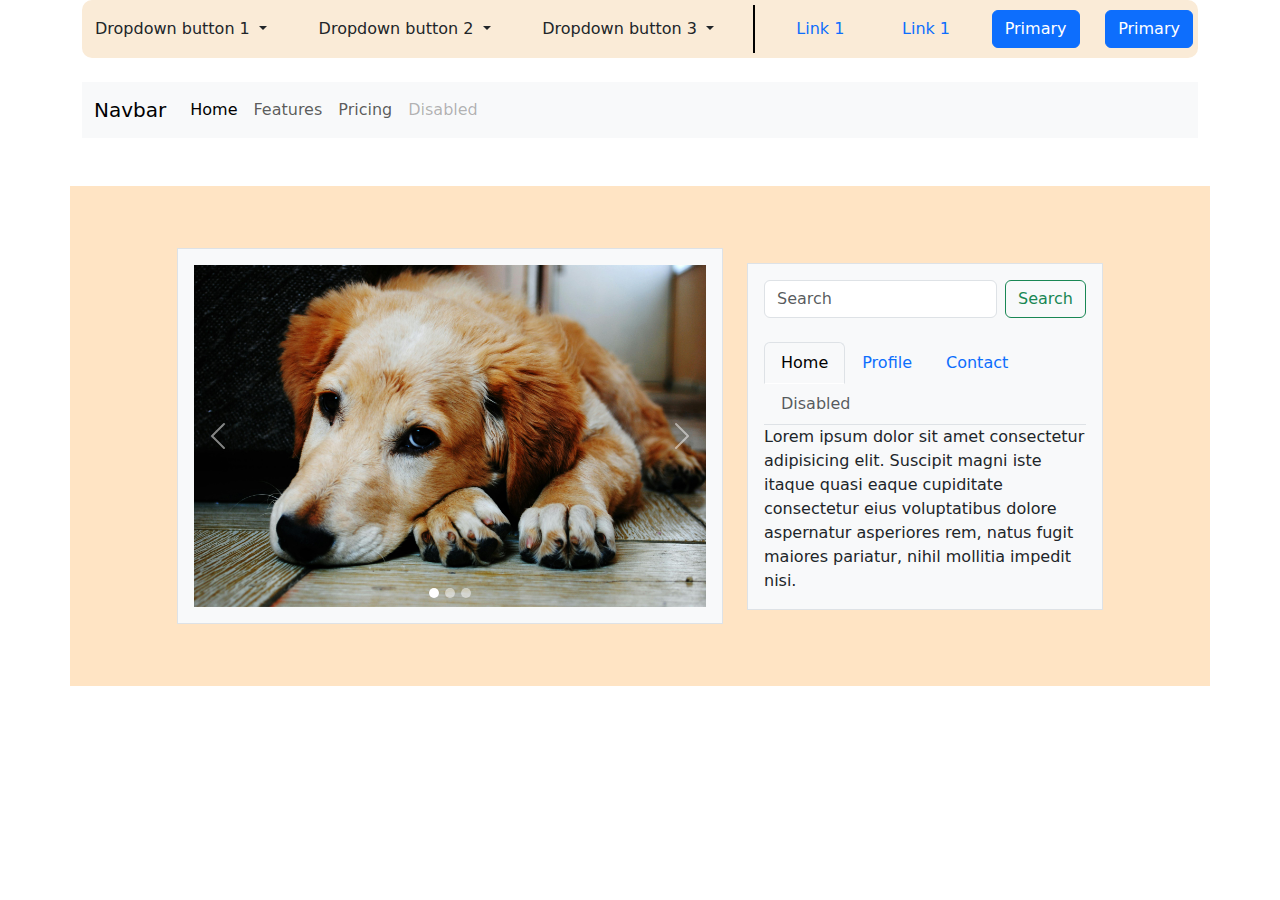
==== index.html @ 0897e42e "Primeiro Commit" ====
<!DOCTYPE html>
<html lang="en">
    <head>
        <meta charset="UTF-8">
        <meta name="viewport" content="width=device-width, initial-scale=1.0">
        <link rel="stylesheet" href="assets/css/bootstrap.css">
        <link rel="stylesheet" href="assets/css/style.css">
        <title>P1</title>
    </head>
    <body class="container">
        <!-- Nav Bar -->

        <nav class="nav nav-pills flex-column flex-sm-row ">
            <div class="dropdown">
                <button class="btn  dropdown-toggle" type="button" data-bs-toggle="dropdown" aria-expanded="false">
                  Dropdown button 1
                </button>
                <ul class="dropdown-menu">
                  <li><a class="dropdown-item" href="#">Action</a></li>
                  <li><a class="dropdown-item" href="#">Another action</a></li>
                  <li><a class="dropdown-item" href="#">Something else here</a></li>
                </ul>
            </div>
            <div class="dropdown">
                <button class="btn  dropdown-toggle" type="button" data-bs-toggle="dropdown" aria-expanded="false">
                  Dropdown button 2
                </button>
                <ul class="dropdown-menu">
                  <li><a class="dropdown-item" href="#">Action</a></li>
                  <li><a class="dropdown-item" href="#">Another action</a></li>
                  <li><a class="dropdown-item" href="#">Something else here</a></li>
                </ul>
            </div>
            <div class="dropdown">
                <button class="btn  dropdown-toggle" type="button" data-bs-toggle="dropdown" aria-expanded="false">
                  Dropdown button 3                </button>
                <ul class="dropdown-menu">
                  <li><a class="dropdown-item" href="#">Action</a></li>
                  <li><a class="dropdown-item" href="#">Another action</a></li>
                  <li><a class="dropdown-item" href="#">Something else here</a></li>
                </ul>
            </div>
            <div class="vl"></div>
            <a class="flex-xs-fill text-sm-center nav-link" href="http://">Link 1</a>
            <a class="flex-xs-fill text-sm-center nav-link" href="http://">Link 1</a>
            <button type="button" class="btn btn-primary">Primary</button>
            <button type="button" class="btn btn-primary">Primary</button>
        </nav>
        <br>
        
        <!-- Hearder -->

        <header class="navbar navbar-expand-lg bg-body-tertiary">
            <div class="container-fluid">
            <a class="navbar-brand" href="#">Navbar</a>
            <button class="navbar-toggler" type="button" data-bs-toggle="collapse" data-bs-target="#navbarNav" aria-controls="navbarNav" aria-expanded="false" aria-label="Toggle navigation">
                <span class="navbar-toggler-icon"></span>
            </button>
                <div class="collapse navbar-collapse" id="navbarNav">
                    <ul class="navbar-nav">
                        <li class="nav-item">
                            <a class="nav-link active" aria-current="page" href="#">Home</a>
                        </li>
                        <li class="nav-item">
                            <a class="nav-link" href="#">Features</a>
                        </li>
                        <li class="nav-item">
                            <a class="nav-link" href="#">Pricing</a>
                        </li>
                        <li class="nav-item">
                            <a class="nav-link disabled" aria-disabled="true">Disabled</a>
                        </li>
                    </ul>
                </div>
            </div>
        </header>
        <br>

        <!-- <main>
            <section id="carro">
                <div id="carouselExampleIndicators" class="carousel slide" >
                    <div class="carousel-indicators">
                      <button type="button" data-bs-target="#carouselExampleIndicators" data-bs-slide-to="0" class="active" aria-current="true" aria-label="Slide 1"></button>
                      <button type="button" data-bs-target="#carouselExampleIndicators" data-bs-slide-to="1" aria-label="Slide 2"></button>
                      <button type="button" data-bs-target="#carouselExampleIndicators" data-bs-slide-to="2" aria-label="Slide 3"></button>
                    </div>
                    <div class="carousel-inner">
                      <div class="carousel-item active">
                        <img src="assets/images/pexels-brunocervera-128817.jpg" class="d-block w-100" alt="...">
                      </div>
                      <div class="carousel-item">
                        <img src="assets/images/pexels-helenalopes-2253275.jpg" class="d-block w-100" alt="...">
                      </div>
                      <div class="carousel-item">
                        <img src="assets/images/pexels-katlovessteve-551628.jpg" class="d-block w-100" alt="...">
                      </div>
                    </div>
                    <button class="carousel-control-prev" type="button" data-bs-target="#carouselExampleIndicators" data-bs-slide="prev">
                      <span class="carousel-control-prev-icon" aria-hidden="true"></span>
                      <span class="visually-hidden">Previous</span>
                    </button>
                    <button class="carousel-control-next" type="button" data-bs-target="#carouselExampleIndicators" data-bs-slide="next">
                      <span class="carousel-control-next-icon" aria-hidden="true"></span>
                      <span class="visually-hidden">Next</span>
                    </button>
                  </div>
            </section>
            <section class="caixa">
                <form class="d-flex" role="search" >
                    <input class="form-control me-2" type="search" placeholder="Search" aria-label="Search">
                    <button class="btn btn-outline-success" type="submit">Search</button>
                </form>
                <br>
                <ul class="nav nav-tabs " id="myTab" role="tablist" >
                    <li class="nav-item" role="presentation">
                      <button class="nav-link active bg-body-tertiary" id="home-tab" data-bs-toggle="tab" data-bs-target="#home-tab-pane" type="button" role="tab" aria-controls="home-tab-pane" aria-selected="true">Home</button>
                    </li>
                    <li class="nav-item" role="presentation">
                      <button class="nav-link" id="profile-tab" data-bs-toggle="tab" data-bs-target="#profile-tab-pane" type="button" role="tab" aria-controls="profile-tab-pane" aria-selected="false">Profile</button>
                    </li>
                    <li class="nav-item" role="presentation">
                      <button class="nav-link" id="contact-tab" data-bs-toggle="tab" data-bs-target="#contact-tab-pane" type="button" role="tab" aria-controls="contact-tab-pane" aria-selected="false">Contact</button>
                    </li>
                    <li class="nav-item" role="presentation">
                      <button class="nav-link" id="disabled-tab" data-bs-toggle="tab" data-bs-target="#disabled-tab-pane" type="button" role="tab" aria-controls="disabled-tab-pane" aria-selected="false" disabled>Disabled</button>
                    </li>
                  </ul>
                  <div class="tab-content bg-body-tertiary " id="myTabContent">
                    <div class="tab-pane fade show active" id="home-tab-pane" role="tabpanel" aria-labelledby="home-tab" tabindex="0">Lorem ipsum dolor sit amet consectetur adipisicing elit. Suscipit magni iste itaque quasi eaque cupiditate consectetur eius voluptatibus dolore aspernatur asperiores rem, natus fugit maiores pariatur, nihil mollitia impedit nisi.</div>
                    <div class="tab-pane fade" id="profile-tab-pane" role="tabpanel" aria-labelledby="profile-tab" tabindex="0">Lorem ipsum dolor sit amet consectetur, adipisicing elit.</div>
                    <div class="tab-pane fade" id="contact-tab-pane" role="tabpanel" aria-labelledby="contact-tab" tabindex="0">Lorem ipsum dolor sit amet consectetur, adipisicing elit.</div>
                    <div class="tab-pane fade" id="disabled-tab-pane" role="tabpanel" aria-labelledby="disabled-tab" tabindex="0">Lorem ipsum dolor sit amet consectetur, adipisicing elit.</div>
                  </div>
                  
            </section>
        </main> -->
        <br>

        <!-- Main Test -->
        <main>
            <section class="row secao justify-content-center aling-items-center">
                <!-- Carrossel -->
                <div class="col-sm-12 col-md-6">
                    <div id="carouselExampleIndicators" class="carousel slide" >
                        <div class="p-3 border bg-light">
                            <div class="carousel-indicators">
                            <button type="button" data-bs-target="#carouselExampleIndicators" data-bs-slide-to="0" class="active" aria-current="true" aria-label="Slide 1"></button>
                            <button type="button" data-bs-target="#carouselExampleIndicators" data-bs-slide-to="1" aria-label="Slide 2"></button>
                            <button type="button" data-bs-target="#carouselExampleIndicators" data-bs-slide-to="2" aria-label="Slide 3"></button>
                            </div>
                            <div class="carousel-inner">
                            <div class="carousel-item active">
                                <img src="assets/images/pexels-brunocervera-128817.jpg" class="d-block w-100" alt="...">
                            </div>
                            <div class="carousel-item">
                                <img src="assets/images/pexels-helenalopes-2253275.jpg" class="d-block w-100" alt="...">
                            </div>
                            <div class="carousel-item">
                                <img src="assets/images/pexels-katlovessteve-551628.jpg" class="d-block w-100" alt="...">
                            </div>
                            </div>
                            <button class="carousel-control-prev" type="button" data-bs-target="#carouselExampleIndicators" data-bs-slide="prev">
                            <span class="carousel-control-prev-icon" aria-hidden="true"></span>
                            <span class="visually-hidden">Previous</span>
                            </button>
                            <button class="carousel-control-next" type="button" data-bs-target="#carouselExampleIndicators" data-bs-slide="next">
                            <span class="carousel-control-next-icon" aria-hidden="true"></span>
                            <span class="visually-hidden">Next</span>
                            </button>
                        </div>

                    </div>
                </div>
                <!-- Pesquisa + Tabela -->
                <div class="col-sm-12 col-md-4">
                    <div class="p-3 border bg-light">
                        <form class="d-flex" role="search" >
                            <input class="form-control me-2" type="search" placeholder="Search" aria-label="Search">
                            <button class="btn btn-outline-success" type="submit">Search</button>
                        </form>
                        <br>
                        <ul class="nav nav-tabs " id="myTab" role="tablist" >
                            <li class="nav-item" role="presentation">
                            <button class="nav-link active bg-body-tertiary" id="home-tab" data-bs-toggle="tab" data-bs-target="#home-tab-pane" type="button" role="tab" aria-controls="home-tab-pane" aria-selected="true">Home</button>
                            </li>
                            <li class="nav-item" role="presentation">
                            <button class="nav-link" id="profile-tab" data-bs-toggle="tab" data-bs-target="#profile-tab-pane" type="button" role="tab" aria-controls="profile-tab-pane" aria-selected="false">Profile</button>
                            </li>
                            <li class="nav-item" role="presentation">
                            <button class="nav-link" id="contact-tab" data-bs-toggle="tab" data-bs-target="#contact-tab-pane" type="button" role="tab" aria-controls="contact-tab-pane" aria-selected="false">Contact</button>
                            </li>
                            <li class="nav-item" role="presentation">
                            <button class="nav-link" id="disabled-tab" data-bs-toggle="tab" data-bs-target="#disabled-tab-pane" type="button" role="tab" aria-controls="disabled-tab-pane" aria-selected="false" disabled>Disabled</button>
                            </li>
                        </ul>
                        <div class="tab-content" id="myTabContent">
                            <div class="tab-pane fade show active" id="home-tab-pane" role="tabpanel" aria-labelledby="home-tab" tabindex="0">Lorem ipsum dolor sit amet consectetur adipisicing elit. Suscipit magni iste itaque quasi eaque cupiditate consectetur eius voluptatibus dolore aspernatur asperiores rem, natus fugit maiores pariatur, nihil mollitia impedit nisi.</div>
                            <div class="tab-pane fade" id="profile-tab-pane" role="tabpanel" aria-labelledby="profile-tab" tabindex="0">Lorem ipsum dolor sit amet consectetur, adipisicing elit.</div>
                            <div class="tab-pane fade" id="contact-tab-pane" role="tabpanel" aria-labelledby="contact-tab" tabindex="0">Lorem ipsum dolor sit amet consectetur, adipisicing elit.</div>
                            <div class="tab-pane fade" id="disabled-tab-pane" role="tabpanel" aria-labelledby="disabled-tab" tabindex="0">Lorem ipsum dolor sit amet consectetur, adipisicing elit.</div>
                        </div>
                    </div>

                </div>
                
            </section>
            <!-- <section class="caixa">

                  
            </section>
        </main>
        <article class="row">
            <div class="col-sm-12 col-md-6">Coluna um</div>
            <div class="col-sm-12 col-md-6">Coluna dois</div>

        </article> -->


        <script src="https://cdn.jsdelivr.net/npm/bootstrap@5.3.3/dist/js/bootstrap.bundle.min.js" integrity="sha384-YvpcrYf0tY3lHB60NNkmXc5s9fDVZLESaAA55NDzOxhy9GkcIdslK1eN7N6jIeHz" crossorigin="anonymous"></script>
    </body>
</html>
---- assets/css/style.css ----
.vl {
    border-left: 0.18rem solid black;
    height: 3rem;
}

body {
    /* margin: 10px 50px 0px 50px ; */
}

nav {
    padding: 5px;
    background-color: antiquewhite;
    border-radius: 10px;
    align-items:center;
    justify-content: space-between;
}

header {
    /* justify-content: space-around; */
    padding: 2px;
    /* background-color: azure; */
    align-items: center;
    justify-content: space-between;
}

main {
    display: flex;
    justify-content: space-evenly;
}

.caixa {
    height: 28em;
    width: 30%;
}



.secao {
    background-color: bisque;
    height: 500px;
    align-items: center;
}
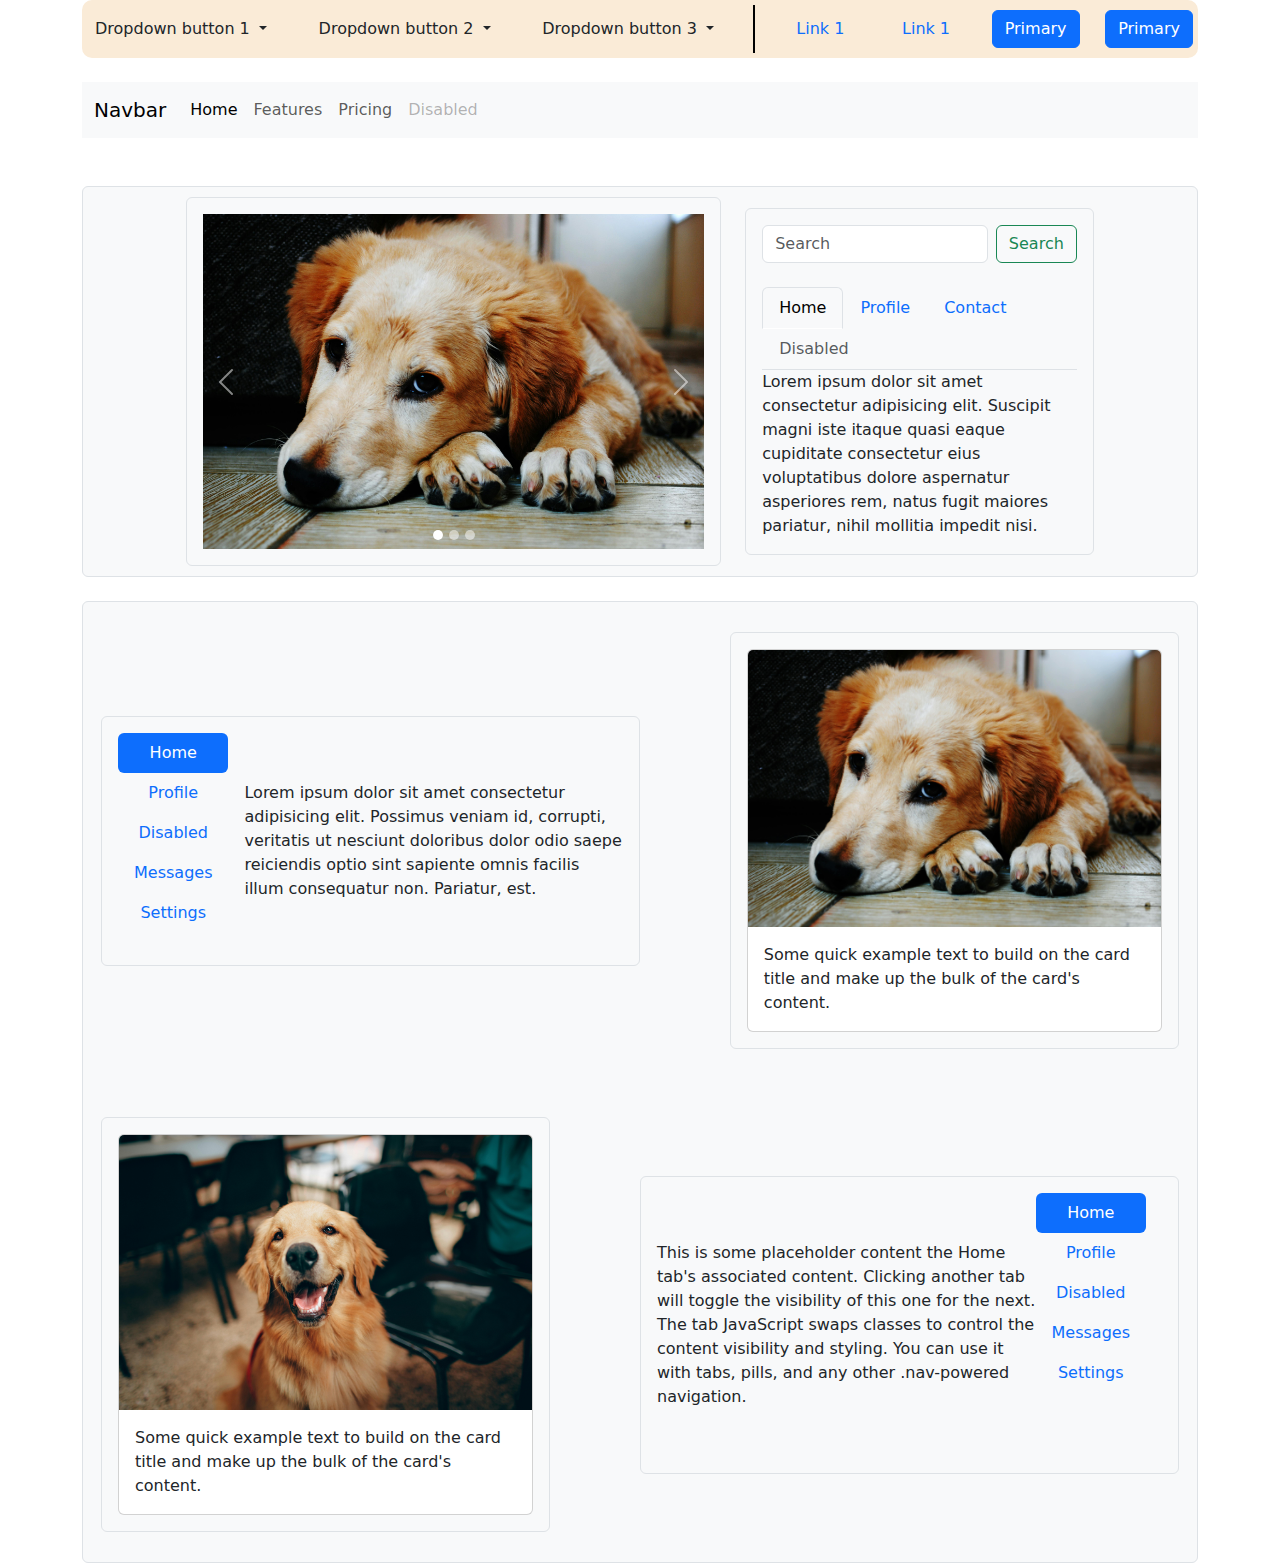
==== commit 4be4dcde: "article adicionado" ====
--- a/index.html
+++ b/index.html
@@ -1,82 +1,85 @@
 <!DOCTYPE html>
 <html lang="en">
-    <head>
-        <meta charset="UTF-8">
-        <meta name="viewport" content="width=device-width, initial-scale=1.0">
-        <link rel="stylesheet" href="assets/css/bootstrap.css">
-        <link rel="stylesheet" href="assets/css/style.css">
-        <title>P1</title>
-    </head>
-    <body class="container">
-        <!-- Nav Bar -->
-
-        <nav class="nav nav-pills flex-column flex-sm-row ">
-            <div class="dropdown">
-                <button class="btn  dropdown-toggle" type="button" data-bs-toggle="dropdown" aria-expanded="false">
-                  Dropdown button 1
-                </button>
-                <ul class="dropdown-menu">
-                  <li><a class="dropdown-item" href="#">Action</a></li>
-                  <li><a class="dropdown-item" href="#">Another action</a></li>
-                  <li><a class="dropdown-item" href="#">Something else here</a></li>
-                </ul>
-            </div>
-            <div class="dropdown">
-                <button class="btn  dropdown-toggle" type="button" data-bs-toggle="dropdown" aria-expanded="false">
-                  Dropdown button 2
-                </button>
-                <ul class="dropdown-menu">
-                  <li><a class="dropdown-item" href="#">Action</a></li>
-                  <li><a class="dropdown-item" href="#">Another action</a></li>
-                  <li><a class="dropdown-item" href="#">Something else here</a></li>
-                </ul>
-            </div>
-            <div class="dropdown">
-                <button class="btn  dropdown-toggle" type="button" data-bs-toggle="dropdown" aria-expanded="false">
-                  Dropdown button 3                </button>
-                <ul class="dropdown-menu">
-                  <li><a class="dropdown-item" href="#">Action</a></li>
-                  <li><a class="dropdown-item" href="#">Another action</a></li>
-                  <li><a class="dropdown-item" href="#">Something else here</a></li>
-                </ul>
-            </div>
-            <div class="vl"></div>
-            <a class="flex-xs-fill text-sm-center nav-link" href="http://">Link 1</a>
-            <a class="flex-xs-fill text-sm-center nav-link" href="http://">Link 1</a>
-            <button type="button" class="btn btn-primary">Primary</button>
-            <button type="button" class="btn btn-primary">Primary</button>
-        </nav>
-        <br>
-        
-        <!-- Hearder -->
-
-        <header class="navbar navbar-expand-lg bg-body-tertiary">
-            <div class="container-fluid">
-            <a class="navbar-brand" href="#">Navbar</a>
-            <button class="navbar-toggler" type="button" data-bs-toggle="collapse" data-bs-target="#navbarNav" aria-controls="navbarNav" aria-expanded="false" aria-label="Toggle navigation">
-                <span class="navbar-toggler-icon"></span>
-            </button>
-                <div class="collapse navbar-collapse" id="navbarNav">
-                    <ul class="navbar-nav">
-                        <li class="nav-item">
-                            <a class="nav-link active" aria-current="page" href="#">Home</a>
-                        </li>
-                        <li class="nav-item">
-                            <a class="nav-link" href="#">Features</a>
-                        </li>
-                        <li class="nav-item">
-                            <a class="nav-link" href="#">Pricing</a>
-                        </li>
-                        <li class="nav-item">
-                            <a class="nav-link disabled" aria-disabled="true">Disabled</a>
-                        </li>
-                    </ul>
-                </div>
-            </div>
-        </header>
-        <br>
-
-        <!-- <main>
+
+<head>
+  <meta charset="UTF-8">
+  <meta name="viewport" content="width=device-width, initial-scale=1.0">
+  <link rel="stylesheet" href="assets/css/bootstrap.css">
+  <link rel="stylesheet" href="assets/css/style.css">
+  <title>P1</title>
+</head>
+
+<body class="container-lg">
+  <!-- Nav Bar -->
+
+  <nav class="nav nav-pills flex-column flex-sm-row ">
+    <div class="dropdown">
+      <button class="btn  dropdown-toggle" type="button" data-bs-toggle="dropdown" aria-expanded="false">
+        Dropdown button 1
+      </button>
+      <ul class="dropdown-menu">
+        <li><a class="dropdown-item" href="#">Action</a></li>
+        <li><a class="dropdown-item" href="#">Another action</a></li>
+        <li><a class="dropdown-item" href="#">Something else here</a></li>
+      </ul>
+    </div>
+    <div class="dropdown">
+      <button class="btn  dropdown-toggle" type="button" data-bs-toggle="dropdown" aria-expanded="false">
+        Dropdown button 2
+      </button>
+      <ul class="dropdown-menu">
+        <li><a class="dropdown-item" href="#">Action</a></li>
+        <li><a class="dropdown-item" href="#">Another action</a></li>
+        <li><a class="dropdown-item" href="#">Something else here</a></li>
+      </ul>
+    </div>
+    <div class="dropdown">
+      <button class="btn  dropdown-toggle" type="button" data-bs-toggle="dropdown" aria-expanded="false">
+        Dropdown button 3 </button>
+      <ul class="dropdown-menu">
+        <li><a class="dropdown-item" href="#">Action</a></li>
+        <li><a class="dropdown-item" href="#">Another action</a></li>
+        <li><a class="dropdown-item" href="#">Something else here</a></li>
+      </ul>
+    </div>
+    <div class="vl"></div>
+    <a class="flex-xs-fill text-sm-center nav-link" href="http://">Link 1</a>
+    <a class="flex-xs-fill text-sm-center nav-link" href="http://">Link 1</a>
+    <button type="button" class="btn btn-primary">Primary</button>
+    <button type="button" class="btn btn-primary">Primary</button>
+  </nav>
+  <br>
+
+  <!-- Hearder -->
+
+  <header class="navbar navbar-expand-lg bg-body-tertiary">
+    <div class="container-fluid">
+      <a class="navbar-brand" href="#">Navbar</a>
+      <button class="navbar-toggler" type="button" data-bs-toggle="collapse" data-bs-target="#navbarNav"
+        aria-controls="navbarNav" aria-expanded="false" aria-label="Toggle navigation">
+        <span class="navbar-toggler-icon"></span>
+      </button>
+      <div class="collapse navbar-collapse" id="navbarNav">
+        <ul class="navbar-nav">
+          <li class="nav-item">
+            <a class="nav-link active" aria-current="page" href="#">Home</a>
+          </li>
+          <li class="nav-item">
+            <a class="nav-link" href="#">Features</a>
+          </li>
+          <li class="nav-item">
+            <a class="nav-link" href="#">Pricing</a>
+          </li>
+          <li class="nav-item">
+            <a class="nav-link disabled" aria-disabled="true">Disabled</a>
+          </li>
+        </ul>
+      </div>
+    </div>
+  </header>
+  <br>
+
+  <!-- <main>
             <section id="carro">
                 <div id="carouselExampleIndicators" class="carousel slide" >
                     <div class="carousel-indicators">
@@ -134,78 +137,169 @@
                   
             </section>
         </main> -->
-        <br>
-
-        <!-- Main Test -->
-        <main>
-            <section class="row secao justify-content-center aling-items-center">
-                <!-- Carrossel -->
-                <div class="col-sm-12 col-md-6">
-                    <div id="carouselExampleIndicators" class="carousel slide" >
-                        <div class="p-3 border bg-light">
-                            <div class="carousel-indicators">
-                            <button type="button" data-bs-target="#carouselExampleIndicators" data-bs-slide-to="0" class="active" aria-current="true" aria-label="Slide 1"></button>
-                            <button type="button" data-bs-target="#carouselExampleIndicators" data-bs-slide-to="1" aria-label="Slide 2"></button>
-                            <button type="button" data-bs-target="#carouselExampleIndicators" data-bs-slide-to="2" aria-label="Slide 3"></button>
-                            </div>
-                            <div class="carousel-inner">
-                            <div class="carousel-item active">
-                                <img src="assets/images/pexels-brunocervera-128817.jpg" class="d-block w-100" alt="...">
-                            </div>
-                            <div class="carousel-item">
-                                <img src="assets/images/pexels-helenalopes-2253275.jpg" class="d-block w-100" alt="...">
-                            </div>
-                            <div class="carousel-item">
-                                <img src="assets/images/pexels-katlovessteve-551628.jpg" class="d-block w-100" alt="...">
-                            </div>
-                            </div>
-                            <button class="carousel-control-prev" type="button" data-bs-target="#carouselExampleIndicators" data-bs-slide="prev">
-                            <span class="carousel-control-prev-icon" aria-hidden="true"></span>
-                            <span class="visually-hidden">Previous</span>
-                            </button>
-                            <button class="carousel-control-next" type="button" data-bs-target="#carouselExampleIndicators" data-bs-slide="next">
-                            <span class="carousel-control-next-icon" aria-hidden="true"></span>
-                            <span class="visually-hidden">Next</span>
-                            </button>
-                        </div>
-
-                    </div>
+  <br>
+
+  <!-- Main Test -->
+  <main class="bg-body-tertiary border rounded">
+    <section class="row secao justify-content-center aling-items-center">
+      <!-- Carrossel -->
+      <div class="col-sm-12 col-md-6">
+        <div id="carouselExampleAutoplaying" class="carousel slide" data-bs-ride="carousel">
+          <div id="carouselExampleIndicators" class="carousel slide">
+            <div class="p-3 border bg-light rounded">
+              <div class="carousel-indicators">
+                <button type="button" data-bs-target="#carouselExampleIndicators" data-bs-slide-to="0" class="active"
+                  aria-current="true" aria-label="Slide 1"></button>
+                <button type="button" data-bs-target="#carouselExampleIndicators" data-bs-slide-to="1"
+                  aria-label="Slide 2"></button>
+                <button type="button" data-bs-target="#carouselExampleIndicators" data-bs-slide-to="2"
+                  aria-label="Slide 3"></button>
+              </div>
+              <div class="carousel-inner">
+                <div class="carousel-item active">
+                  <img src="assets/images/pexels-brunocervera-128817.jpg" class="d-block w-100" alt="...">
                 </div>
-                <!-- Pesquisa + Tabela -->
-                <div class="col-sm-12 col-md-4">
-                    <div class="p-3 border bg-light">
-                        <form class="d-flex" role="search" >
-                            <input class="form-control me-2" type="search" placeholder="Search" aria-label="Search">
-                            <button class="btn btn-outline-success" type="submit">Search</button>
-                        </form>
-                        <br>
-                        <ul class="nav nav-tabs " id="myTab" role="tablist" >
-                            <li class="nav-item" role="presentation">
-                            <button class="nav-link active bg-body-tertiary" id="home-tab" data-bs-toggle="tab" data-bs-target="#home-tab-pane" type="button" role="tab" aria-controls="home-tab-pane" aria-selected="true">Home</button>
-                            </li>
-                            <li class="nav-item" role="presentation">
-                            <button class="nav-link" id="profile-tab" data-bs-toggle="tab" data-bs-target="#profile-tab-pane" type="button" role="tab" aria-controls="profile-tab-pane" aria-selected="false">Profile</button>
-                            </li>
-                            <li class="nav-item" role="presentation">
-                            <button class="nav-link" id="contact-tab" data-bs-toggle="tab" data-bs-target="#contact-tab-pane" type="button" role="tab" aria-controls="contact-tab-pane" aria-selected="false">Contact</button>
-                            </li>
-                            <li class="nav-item" role="presentation">
-                            <button class="nav-link" id="disabled-tab" data-bs-toggle="tab" data-bs-target="#disabled-tab-pane" type="button" role="tab" aria-controls="disabled-tab-pane" aria-selected="false" disabled>Disabled</button>
-                            </li>
-                        </ul>
-                        <div class="tab-content" id="myTabContent">
-                            <div class="tab-pane fade show active" id="home-tab-pane" role="tabpanel" aria-labelledby="home-tab" tabindex="0">Lorem ipsum dolor sit amet consectetur adipisicing elit. Suscipit magni iste itaque quasi eaque cupiditate consectetur eius voluptatibus dolore aspernatur asperiores rem, natus fugit maiores pariatur, nihil mollitia impedit nisi.</div>
-                            <div class="tab-pane fade" id="profile-tab-pane" role="tabpanel" aria-labelledby="profile-tab" tabindex="0">Lorem ipsum dolor sit amet consectetur, adipisicing elit.</div>
-                            <div class="tab-pane fade" id="contact-tab-pane" role="tabpanel" aria-labelledby="contact-tab" tabindex="0">Lorem ipsum dolor sit amet consectetur, adipisicing elit.</div>
-                            <div class="tab-pane fade" id="disabled-tab-pane" role="tabpanel" aria-labelledby="disabled-tab" tabindex="0">Lorem ipsum dolor sit amet consectetur, adipisicing elit.</div>
-                        </div>
-                    </div>
-
+                <div class="carousel-item">
+                  <img src="assets/images/pexels-helenalopes-2253275.jpg" class="d-block w-100" alt="...">
                 </div>
-                
-            </section>
-            <!-- <section class="caixa">
-
+                <div class="carousel-item">
+                  <img src="assets/images/pexels-katlovessteve-551628.jpg" class="d-block w-100" alt="...">
+                </div>
+              </div>
+              <button class="carousel-control-prev" type="button" data-bs-target="#carouselExampleIndicators"
+                data-bs-slide="prev">
+                <span class="carousel-control-prev-icon" aria-hidden="true"></span>
+                <span class="visually-hidden">Previous</span>
+              </button>
+              <button class="carousel-control-next" type="button" data-bs-target="#carouselExampleIndicators"
+                data-bs-slide="next">
+                <span class="carousel-control-next-icon" aria-hidden="true"></span>
+                <span class="visually-hidden">Next</span>
+              </button>
+            </div>
+          </div>
+        </div>
+      </div>
+      <!-- Pesquisa + Tabela -->
+      <div class="col-sm-12 col-md-4">
+        <div class="p-3 border bg-light rounded">
+          <form class="d-flex" role="search">
+            <input class="form-control me-2" type="search" placeholder="Search" aria-label="Search">
+            <button class="btn btn-outline-success" type="submit">Search</button>
+          </form>
+          <br>
+          <ul class="nav nav-tabs " id="myTab" role="tablist">
+            <li class="nav-item" role="presentation">
+              <button class="nav-link active bg-body-tertiary" id="home-tab" data-bs-toggle="tab"
+                data-bs-target="#home-tab-pane" type="button" role="tab" aria-controls="home-tab-pane"
+                aria-selected="true">Home</button>
+            </li>
+            <li class="nav-item" role="presentation">
+              <button class="nav-link" id="profile-tab" data-bs-toggle="tab" data-bs-target="#profile-tab-pane"
+                type="button" role="tab" aria-controls="profile-tab-pane" aria-selected="false">Profile</button>
+            </li>
+            <li class="nav-item" role="presentation">
+              <button class="nav-link" id="contact-tab" data-bs-toggle="tab" data-bs-target="#contact-tab-pane"
+                type="button" role="tab" aria-controls="contact-tab-pane" aria-selected="false">Contact</button>
+            </li>
+            <li class="nav-item" role="presentation">
+              <button class="nav-link" id="disabled-tab" data-bs-toggle="tab" data-bs-target="#disabled-tab-pane"
+                type="button" role="tab" aria-controls="disabled-tab-pane" aria-selected="false"
+                disabled>Disabled</button>
+            </li>
+          </ul>
+          <div class="tab-content" id="myTabContent">
+            <div class="tab-pane fade show active" id="home-tab-pane" role="tabpanel" aria-labelledby="home-tab"
+              tabindex="0">Lorem ipsum dolor sit amet consectetur adipisicing elit. Suscipit magni iste itaque quasi
+              eaque cupiditate consectetur eius voluptatibus dolore aspernatur asperiores rem, natus fugit maiores
+              pariatur, nihil mollitia impedit nisi.</div>
+            <div class="tab-pane fade" id="profile-tab-pane" role="tabpanel" aria-labelledby="profile-tab" tabindex="0">
+              Lorem ipsum dolor sit amet consectetur, adipisicing elit.</div>
+            <div class="tab-pane fade" id="contact-tab-pane" role="tabpanel" aria-labelledby="contact-tab" tabindex="0">
+              Lorem ipsum dolor sit amet consectetur, adipisicing elit.</div>
+            <div class="tab-pane fade" id="disabled-tab-pane" role="tabpanel" aria-labelledby="disabled-tab"
+              tabindex="0">Lorem ipsum dolor sit amet consectetur, adipisicing elit.</div>
+          </div>
+        </div>
+      </div>
+    </section>
+  </main>
+
+  <br>
+
+  <article class="bg-body-tertiary border rounded">
+
+    <!-- Primeiro Section do Article -->
+
+    <section class="row secao">
+      <div class="col-sm-12 col-md-6 p-3 border bg-light rounded">
+        <div class="d-flex justify-content-center aling-items-center">
+          <div class="nav flex-column nav-pills me-3" id="v-pills-tab" role="tablist" aria-orientation="vertical">
+            <button class="nav-link active" id="v-pills-home-tab" data-bs-toggle="pill" data-bs-target="#v-pills-home" type="button" role="tab" aria-controls="v-pills-home" aria-selected="true">Home</button>
+            <button class="nav-link" id="v-pills-profile-tab" data-bs-toggle="pill" data-bs-target="#v-pills-profile" type="button" role="tab" aria-controls="v-pills-profile" aria-selected="false">Profile</button>
+            <button class="nav-link" id="v-pills-disabled-tab" data-bs-toggle="pill" data-bs-target="#v-pills-disabled" type="button" role="tab" aria-controls="v-pills-disabled" aria-selected="false" >Disabled</button>
+            <button class="nav-link" id="v-pills-messages-tab" data-bs-toggle="pill" data-bs-target="#v-pills-messages" type="button" role="tab" aria-controls="v-pills-messages" aria-selected="false">Messages</button>
+            <button class="nav-link" id="v-pills-settings-tab" data-bs-toggle="pill" data-bs-target="#v-pills-settings" type="button" role="tab" aria-controls="v-pills-settings" aria-selected="false">Settings</button>
+          </div>
+          <div class="tab-content py-5" id="v-pills-tabContent">
+            <div class="tab-pane fade show active" id="v-pills-home" role="tabpanel" aria-labelledby="v-pills-home-tab" tabindex="0">Lorem ipsum dolor sit amet consectetur adipisicing elit. Possimus veniam id, corrupti, veritatis ut nesciunt doloribus dolor odio saepe reiciendis optio sint sapiente omnis facilis illum consequatur non. Pariatur, est.</div>
+            <div class="tab-pane fade" id="v-pills-profile" role="tabpanel" aria-labelledby="v-pills-profile-tab" tabindex="0">Lorem ipsum dolor sit amet consectetur adipisicing elit.</div>
+            <div class="tab-pane fade" id="v-pills-disabled" role="tabpanel" aria-labelledby="v-pills-disabled-tab" tabindex="0">Lorem ipsum dolor, sit amet consectetur adipisicing elit. Quas dolore omnis, dicta illo, praesentium cupiditate dolores consectetur quisquam delectus, pariatur animi reiciendis quod voluptas tenetur eos corrupti consequatur porro! Ea?</div>
+            <div class="tab-pane fade" id="v-pills-messages" role="tabpanel" aria-labelledby="v-pills-messages-tab" tabindex="0">Lorem ipsum dolor sit amet consectetur adipisicing elit.</div>
+            <div class="tab-pane fade" id="v-pills-settings" role="tabpanel" aria-labelledby="v-pills-settings-tab" tabindex="0">Lorem ipsum dolor sit amet consectetur adipisicing elit. Facilis distinctio nam atque iure voluptatem tenetur ad quos nulla quis, asperiores neque illo omnis expedita deleniti quia dolor dolorum magni porro!</div>
+          </div>
+        </div>
+      </div>
+      <div class="col-sm-12 col-md-5 offset-md-1 p-3 border bg-light rounded">
+        <div class="card" >
+          <img src="assets/images/pexels-brunocervera-128817.jpg" class="card-img-top" alt="...">
+          <div class="card-body">
+            <p class="card-text">Some quick example text to build on the card title and make up the bulk of the card's content.</p>
+          </div>
+        </div>
+      </div>
+    </section>
+
+    <br>
+    <br>
+
+    <!-- Segundo Section do Article -->
+
+    <section class="row secao">
+      <div class="col-sm-12 col-md-5 order-sm-2 order-md-1 p-3 border bg-light rounded">
+        <div class="card">
+          <img src="assets/images/pexels-helenalopes-2253275.jpg" class="card-img-top" alt="...">
+          <div class="card-body">
+            <p class="card-text">Some quick example text to build on the card title and make up the bulk of the card's content.</p>
+          </div>
+        </div>
+      </div>
+
+      <div class="col-sm-12 col-md-6 offset-md-1 order-sm-1 order-md-2 p-3 border bg-light rounded">
+        <div class="d-flex align-items-start">
+          <div class="tab-content py-5" id="v-pills-tabContent">
+            <div class="tab-pane fade show active" id="v-pills-home2" role="tabpanel" aria-labelledby="v-pills-home-tab" tabindex="0">This is some placeholder content the Home tab's associated content. Clicking another tab will toggle the visibility of this one for the next. The tab JavaScript swaps classes to control the content visibility and styling. You can use it with tabs, pills, and any other .nav-powered navigation.</div>
+            <div class="tab-pane fade" id="v-pills-profile2" role="tabpanel" aria-labelledby="v-pills-profile-tab" tabindex="0">This is some placeholder content the Home tab's associated content. Clicking another tab will toggle the visibility of this one for the next. The tab JavaScript swaps classes to control the content visibility and styling. You can use it with tabs, pills, and any other .nav-powered navigation.</div>
+            <div class="tab-pane fade" id="v-pills-disabled2" role="tabpanel" aria-labelledby="v-pills-disabled-tab" tabindex="0">This is some placeholder content the Home tab's associated content. Clicking another tab will toggle the visibility of this one for the next. The tab JavaScript swaps classes to control the content visibility and styling. You can use it with tabs, pills, and any other .nav-powered navigation.</div>
+            <div class="tab-pane fade" id="v-pills-messages2" role="tabpanel" aria-labelledby="v-pills-messages-tab" tabindex="0">This is some placeholder content the Home tab's associated content. Clicking another tab will toggle the visibility of this one for the next. The tab JavaScript swaps classes to control the content visibility and styling. You can use it with tabs, pills, and any other .nav-powered navigation.</div>
+            <div class="tab-pane fade" id="v-pills-settings2" role="tabpanel" aria-labelledby="v-pills-settings-tab" tabindex="0">This is some placeholder content the Home tab's associated content. Clicking another tab will toggle the visibility of this one for the next. The tab JavaScript swaps classes to control the content visibility and styling. You can use it with tabs, pills, and any other .nav-powered navigation.</div>
+          </div>
+          <div class="nav flex-column nav-pills me-3" id="v-pills-tab" role="tablist" aria-orientation="vertical">
+            <button class="nav-link active" id="v-pills-home-tab" data-bs-toggle="pill" data-bs-target="#v-pills-home2" type="button" role="tab" aria-controls="v-pills-home2" aria-selected="true">Home</button>
+            <button class="nav-link" id="v-pills-profile-tab" data-bs-toggle="pill" data-bs-target="#v-pills-profile2" type="button" role="tab" aria-controls="v-pills-profile2" aria-selected="false">Profile</button>
+            <button class="nav-link" id="v-pills-disabled-tab" data-bs-toggle="pill" data-bs-target="#v-pills-disabled2" type="button" role="tab" aria-controls="v-pills-disabled2" aria-selected="false">Disabled</button>
+            <button class="nav-link" id="v-pills-messages-tab" data-bs-toggle="pill" data-bs-target="#v-pills-messages2" type="button" role="tab" aria-controls="v-pills-messages2" aria-selected="false">Messages</button>
+            <button class="nav-link" id="v-pills-settings-tab" data-bs-toggle="pill" data-bs-target="#v-pills-settings2" type="button" role="tab" aria-controls="v-pills-settings2" aria-selected="false">Settings</button>
+          </div>
+        </div>
+      </div>
+    </section>
+
+  </article>
+
+
+  <!-- <section class="caixa">
+        
                   
             </section>
         </main>
@@ -216,6 +310,9 @@
         </article> -->
 
 
-        <script src="https://cdn.jsdelivr.net/npm/bootstrap@5.3.3/dist/js/bootstrap.bundle.min.js" integrity="sha384-YvpcrYf0tY3lHB60NNkmXc5s9fDVZLESaAA55NDzOxhy9GkcIdslK1eN7N6jIeHz" crossorigin="anonymous"></script>
-    </body>
+  <script src="https://cdn.jsdelivr.net/npm/bootstrap@5.3.3/dist/js/bootstrap.bundle.min.js"
+    integrity="sha384-YvpcrYf0tY3lHB60NNkmXc5s9fDVZLESaAA55NDzOxhy9GkcIdslK1eN7N6jIeHz"
+    crossorigin="anonymous"></script>
+</body>
+
 </html>--- a/assets/css/style.css
+++ b/assets/css/style.css
@@ -3,9 +3,7 @@
     height: 3rem;
 }
 
-body {
-    /* margin: 10px 50px 0px 50px ; */
-}
+
 
 nav {
     padding: 5px;
@@ -28,15 +26,60 @@
     justify-content: space-evenly;
 }
 
+article {
+
+    padding: 20px;
+}
+
 .caixa {
     height: 28em;
     width: 30%;
 }
 
+.secao {
+    /* background-color: bisque; */
+    /* height: 500px; */
+    align-items: center;
+    padding: 10px;
+}
+/* 
+.box {
+    border: 2px solid black;
+    border-radius: 2px;
+    display: flex;
+    padding: 10px;
+} */
 
-
-.secao {
-    background-color: bisque;
-    height: 500px;
-    align-items: center;
-}+.carousel-indicators-cima {
+    position: absolute;
+    right: -12;
+    bottom: 15;
+    left: 0;
+    z-index: 2;
+    display: flex;
+    justify-content: center;
+    padding: 0;
+    margin-right: 15%;
+    margin-bottom: 1rem;
+    margin-left: 15%;
+    border-radius: 100%;
+  }
+  .carousel-indicators-cima [data-bs-target] {
+    box-sizing: content-box;
+    flex: 0 1 auto;
+    width: 10px;
+    height: 10px;
+    padding: 0;
+    margin-right: 3px;
+    margin-left: 3px;
+    text-indent: -999px;
+    cursor: pointer;
+    background-color: #fff;
+    background-clip: padding-box;
+    border: 0;
+    border-top: 10px solid transparent;
+    border-bottom: 10px solid transparent;
+    opacity: 0.5;
+    border-radius: 100%;
+    transition: opacity 0.6s ease;
+  }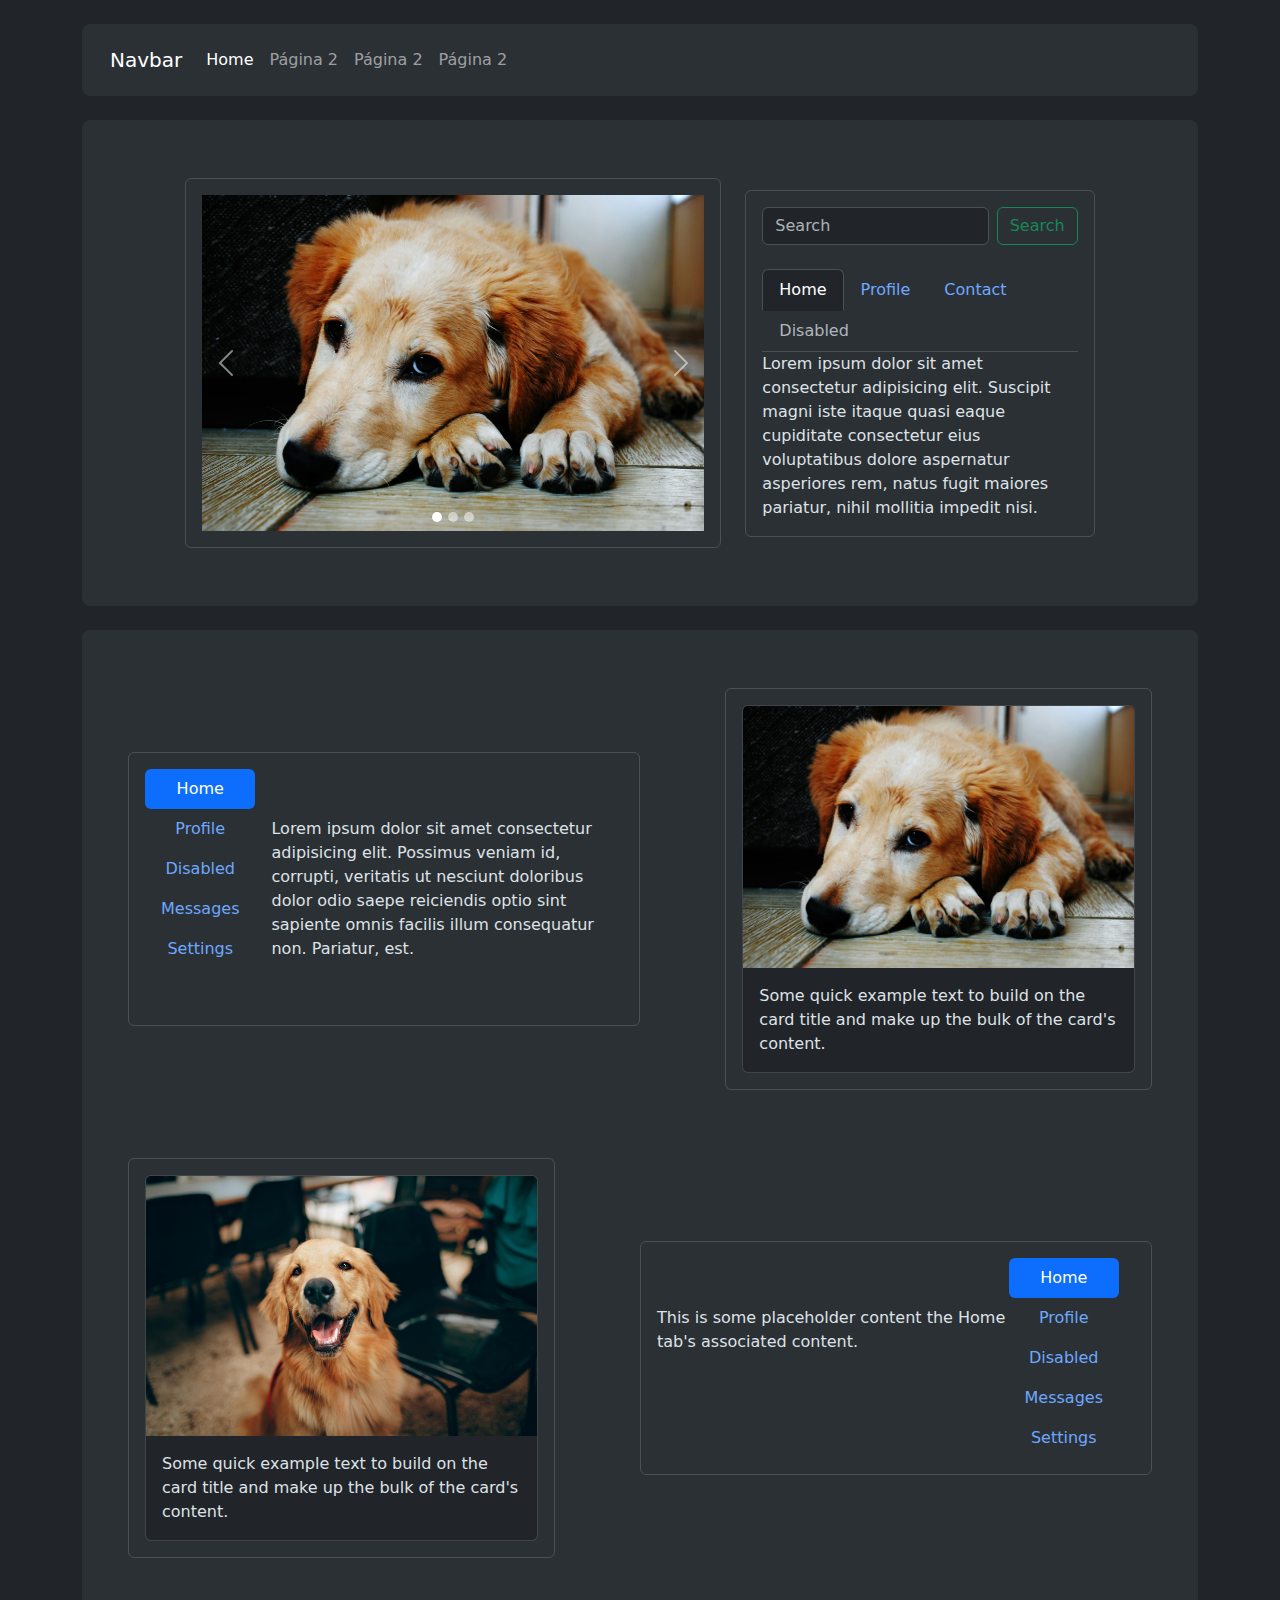
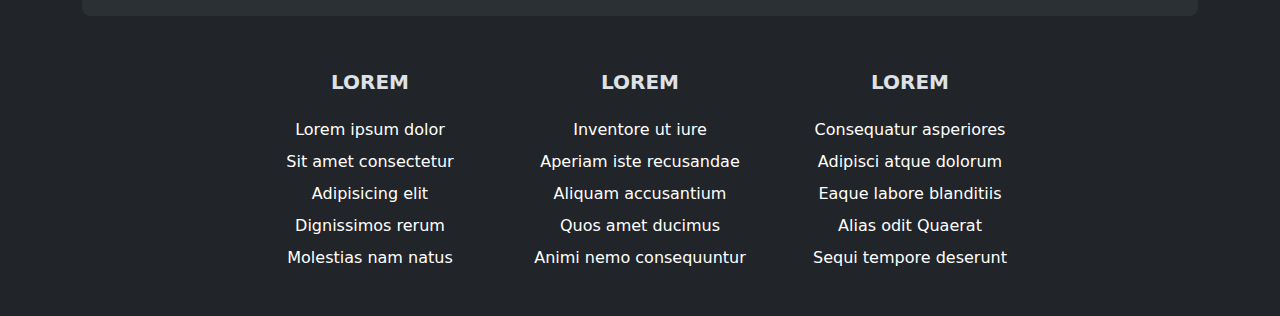
==== commit 1d896e2c: "fim verdadeiro?" ====
--- a/index.html
+++ b/index.html
@@ -1,58 +1,16 @@
 <!DOCTYPE html>
 <html lang="en">
-
 <head>
   <meta charset="UTF-8">
   <meta name="viewport" content="width=device-width, initial-scale=1.0">
   <link rel="stylesheet" href="assets/css/bootstrap.css">
   <link rel="stylesheet" href="assets/css/style.css">
+  <link rel="shortcut icon" href="assets/images/favicon.ico" type="image/x-icon">
   <title>P1</title>
 </head>
-
-<body class="container-lg">
-  <!-- Nav Bar -->
-
-  <nav class="nav nav-pills flex-column flex-sm-row ">
-    <div class="dropdown">
-      <button class="btn  dropdown-toggle" type="button" data-bs-toggle="dropdown" aria-expanded="false">
-        Dropdown button 1
-      </button>
-      <ul class="dropdown-menu">
-        <li><a class="dropdown-item" href="#">Action</a></li>
-        <li><a class="dropdown-item" href="#">Another action</a></li>
-        <li><a class="dropdown-item" href="#">Something else here</a></li>
-      </ul>
-    </div>
-    <div class="dropdown">
-      <button class="btn  dropdown-toggle" type="button" data-bs-toggle="dropdown" aria-expanded="false">
-        Dropdown button 2
-      </button>
-      <ul class="dropdown-menu">
-        <li><a class="dropdown-item" href="#">Action</a></li>
-        <li><a class="dropdown-item" href="#">Another action</a></li>
-        <li><a class="dropdown-item" href="#">Something else here</a></li>
-      </ul>
-    </div>
-    <div class="dropdown">
-      <button class="btn  dropdown-toggle" type="button" data-bs-toggle="dropdown" aria-expanded="false">
-        Dropdown button 3 </button>
-      <ul class="dropdown-menu">
-        <li><a class="dropdown-item" href="#">Action</a></li>
-        <li><a class="dropdown-item" href="#">Another action</a></li>
-        <li><a class="dropdown-item" href="#">Something else here</a></li>
-      </ul>
-    </div>
-    <div class="vl"></div>
-    <a class="flex-xs-fill text-sm-center nav-link" href="http://">Link 1</a>
-    <a class="flex-xs-fill text-sm-center nav-link" href="http://">Link 1</a>
-    <button type="button" class="btn btn-primary">Primary</button>
-    <button type="button" class="btn btn-primary">Primary</button>
-  </nav>
-  <br>
-
-  <!-- Hearder -->
-
-  <header class="navbar navbar-expand-lg bg-body-tertiary">
+<body class="container-lg" data-bs-theme=dark>
+  <br>
+  <nav class="navbar navbar-expand-lg bg-body-tertiary rounded-3 p-3" data-bs-theme=dark>
     <div class="container-fluid">
       <a class="navbar-brand" href="#">Navbar</a>
       <button class="navbar-toggler" type="button" data-bs-toggle="collapse" data-bs-target="#navbarNav"
@@ -65,89 +23,26 @@
             <a class="nav-link active" aria-current="page" href="#">Home</a>
           </li>
           <li class="nav-item">
-            <a class="nav-link" href="#">Features</a>
-          </li>
-          <li class="nav-item">
-            <a class="nav-link" href="#">Pricing</a>
-          </li>
-          <li class="nav-item">
-            <a class="nav-link disabled" aria-disabled="true">Disabled</a>
+            <a class="nav-link" href="paginadois.html">Página 2</a>
+          </li>
+          <li class="nav-item">
+            <a class="nav-link" href="paginadois.html">Página 2</a>
+          </li>
+          <li class="nav-item">
+            <a class="nav-link " href="paginadois.html">Página 2</a>
           </li>
         </ul>
       </div>
     </div>
-  </header>
-  <br>
-
-  <!-- <main>
-            <section id="carro">
-                <div id="carouselExampleIndicators" class="carousel slide" >
-                    <div class="carousel-indicators">
-                      <button type="button" data-bs-target="#carouselExampleIndicators" data-bs-slide-to="0" class="active" aria-current="true" aria-label="Slide 1"></button>
-                      <button type="button" data-bs-target="#carouselExampleIndicators" data-bs-slide-to="1" aria-label="Slide 2"></button>
-                      <button type="button" data-bs-target="#carouselExampleIndicators" data-bs-slide-to="2" aria-label="Slide 3"></button>
-                    </div>
-                    <div class="carousel-inner">
-                      <div class="carousel-item active">
-                        <img src="assets/images/pexels-brunocervera-128817.jpg" class="d-block w-100" alt="...">
-                      </div>
-                      <div class="carousel-item">
-                        <img src="assets/images/pexels-helenalopes-2253275.jpg" class="d-block w-100" alt="...">
-                      </div>
-                      <div class="carousel-item">
-                        <img src="assets/images/pexels-katlovessteve-551628.jpg" class="d-block w-100" alt="...">
-                      </div>
-                    </div>
-                    <button class="carousel-control-prev" type="button" data-bs-target="#carouselExampleIndicators" data-bs-slide="prev">
-                      <span class="carousel-control-prev-icon" aria-hidden="true"></span>
-                      <span class="visually-hidden">Previous</span>
-                    </button>
-                    <button class="carousel-control-next" type="button" data-bs-target="#carouselExampleIndicators" data-bs-slide="next">
-                      <span class="carousel-control-next-icon" aria-hidden="true"></span>
-                      <span class="visually-hidden">Next</span>
-                    </button>
-                  </div>
-            </section>
-            <section class="caixa">
-                <form class="d-flex" role="search" >
-                    <input class="form-control me-2" type="search" placeholder="Search" aria-label="Search">
-                    <button class="btn btn-outline-success" type="submit">Search</button>
-                </form>
-                <br>
-                <ul class="nav nav-tabs " id="myTab" role="tablist" >
-                    <li class="nav-item" role="presentation">
-                      <button class="nav-link active bg-body-tertiary" id="home-tab" data-bs-toggle="tab" data-bs-target="#home-tab-pane" type="button" role="tab" aria-controls="home-tab-pane" aria-selected="true">Home</button>
-                    </li>
-                    <li class="nav-item" role="presentation">
-                      <button class="nav-link" id="profile-tab" data-bs-toggle="tab" data-bs-target="#profile-tab-pane" type="button" role="tab" aria-controls="profile-tab-pane" aria-selected="false">Profile</button>
-                    </li>
-                    <li class="nav-item" role="presentation">
-                      <button class="nav-link" id="contact-tab" data-bs-toggle="tab" data-bs-target="#contact-tab-pane" type="button" role="tab" aria-controls="contact-tab-pane" aria-selected="false">Contact</button>
-                    </li>
-                    <li class="nav-item" role="presentation">
-                      <button class="nav-link" id="disabled-tab" data-bs-toggle="tab" data-bs-target="#disabled-tab-pane" type="button" role="tab" aria-controls="disabled-tab-pane" aria-selected="false" disabled>Disabled</button>
-                    </li>
-                  </ul>
-                  <div class="tab-content bg-body-tertiary " id="myTabContent">
-                    <div class="tab-pane fade show active" id="home-tab-pane" role="tabpanel" aria-labelledby="home-tab" tabindex="0">Lorem ipsum dolor sit amet consectetur adipisicing elit. Suscipit magni iste itaque quasi eaque cupiditate consectetur eius voluptatibus dolore aspernatur asperiores rem, natus fugit maiores pariatur, nihil mollitia impedit nisi.</div>
-                    <div class="tab-pane fade" id="profile-tab-pane" role="tabpanel" aria-labelledby="profile-tab" tabindex="0">Lorem ipsum dolor sit amet consectetur, adipisicing elit.</div>
-                    <div class="tab-pane fade" id="contact-tab-pane" role="tabpanel" aria-labelledby="contact-tab" tabindex="0">Lorem ipsum dolor sit amet consectetur, adipisicing elit.</div>
-                    <div class="tab-pane fade" id="disabled-tab-pane" role="tabpanel" aria-labelledby="disabled-tab" tabindex="0">Lorem ipsum dolor sit amet consectetur, adipisicing elit.</div>
-                  </div>
-                  
-            </section>
-        </main> -->
-  <br>
-
-  <!-- Main Test -->
-  <main class="bg-body-tertiary border rounded">
+  </nav>
+  <br>
+  <header class="bg-body-tertiary rounded-3 py-5">
     <section class="row secao justify-content-center aling-items-center">
-      <!-- Carrossel -->
-      <div class="col-sm-12 col-md-6">
+      <div class="col-sm-12 col-md-6" >
         <div id="carouselExampleAutoplaying" class="carousel slide" data-bs-ride="carousel">
           <div id="carouselExampleIndicators" class="carousel slide">
-            <div class="p-3 border bg-light rounded">
-              <div class="carousel-indicators">
+            <div class="p-3 border rounded">
+              <div class="carousel-indicators" >
                 <button type="button" data-bs-target="#carouselExampleIndicators" data-bs-slide-to="0" class="active"
                   aria-current="true" aria-label="Slide 1"></button>
                 <button type="button" data-bs-target="#carouselExampleIndicators" data-bs-slide-to="1"
@@ -157,13 +52,13 @@
               </div>
               <div class="carousel-inner">
                 <div class="carousel-item active">
-                  <img src="assets/images/pexels-brunocervera-128817.jpg" class="d-block w-100" alt="...">
+                  <img src="assets/images/pexels-brunocervera-128817.jpg" class="d-block w-100" alt="imagem de cachorro (pexels - Bruno Cervera - 128817)">
                 </div>
                 <div class="carousel-item">
-                  <img src="assets/images/pexels-helenalopes-2253275.jpg" class="d-block w-100" alt="...">
+                  <img src="assets/images/pexels-helenalopes-2253275.jpg" class="d-block w-100" alt="imagem de cachorro (pexels - Helena Lopes - 2253275)">
                 </div>
                 <div class="carousel-item">
-                  <img src="assets/images/pexels-katlovessteve-551628.jpg" class="d-block w-100" alt="...">
+                  <img src="assets/images/pexels-katlovessteve-551628.jpg" class="d-block w-100" alt="image de cachorro (pexels - Kat Smith - 551628)">
                 </div>
               </div>
               <button class="carousel-control-prev" type="button" data-bs-target="#carouselExampleIndicators"
@@ -180,9 +75,8 @@
           </div>
         </div>
       </div>
-      <!-- Pesquisa + Tabela -->
-      <div class="col-sm-12 col-md-4">
-        <div class="p-3 border bg-light rounded">
+      <div class="col-sm-12 col-md-4" >
+        <div class="p-3 border rounded">
           <form class="d-flex" role="search">
             <input class="form-control me-2" type="search" placeholder="Search" aria-label="Search">
             <button class="btn btn-outline-success" type="submit">Search</button>
@@ -190,7 +84,7 @@
           <br>
           <ul class="nav nav-tabs " id="myTab" role="tablist">
             <li class="nav-item" role="presentation">
-              <button class="nav-link active bg-body-tertiary" id="home-tab" data-bs-toggle="tab"
+              <button class="nav-link active" id="home-tab" data-bs-toggle="tab"
                 data-bs-target="#home-tab-pane" type="button" role="tab" aria-controls="home-tab-pane"
                 aria-selected="true">Home</button>
             </li>
@@ -223,16 +117,11 @@
         </div>
       </div>
     </section>
-  </main>
-
-  <br>
-
-  <article class="bg-body-tertiary border rounded">
-
-    <!-- Primeiro Section do Article -->
-
+  </header>
+  <br>
+  <main class="bg-body-tertiary rounded-3 p-5">
     <section class="row secao">
-      <div class="col-sm-12 col-md-6 p-3 border bg-light rounded">
+      <div class="col-sm-12 col-md-6 order-2 order-sm-1 p-3 border rounded">
         <div class="d-flex justify-content-center aling-items-center">
           <div class="nav flex-column nav-pills me-3" id="v-pills-tab" role="tablist" aria-orientation="vertical">
             <button class="nav-link active" id="v-pills-home-tab" data-bs-toggle="pill" data-bs-target="#v-pills-home" type="button" role="tab" aria-controls="v-pills-home" aria-selected="true">Home</button>
@@ -241,7 +130,7 @@
             <button class="nav-link" id="v-pills-messages-tab" data-bs-toggle="pill" data-bs-target="#v-pills-messages" type="button" role="tab" aria-controls="v-pills-messages" aria-selected="false">Messages</button>
             <button class="nav-link" id="v-pills-settings-tab" data-bs-toggle="pill" data-bs-target="#v-pills-settings" type="button" role="tab" aria-controls="v-pills-settings" aria-selected="false">Settings</button>
           </div>
-          <div class="tab-content py-5" id="v-pills-tabContent">
+          <div class="tab-content py-5 flex-sm-grow-1" id="v-pills-tabContent">
             <div class="tab-pane fade show active" id="v-pills-home" role="tabpanel" aria-labelledby="v-pills-home-tab" tabindex="0">Lorem ipsum dolor sit amet consectetur adipisicing elit. Possimus veniam id, corrupti, veritatis ut nesciunt doloribus dolor odio saepe reiciendis optio sint sapiente omnis facilis illum consequatur non. Pariatur, est.</div>
             <div class="tab-pane fade" id="v-pills-profile" role="tabpanel" aria-labelledby="v-pills-profile-tab" tabindex="0">Lorem ipsum dolor sit amet consectetur adipisicing elit.</div>
             <div class="tab-pane fade" id="v-pills-disabled" role="tabpanel" aria-labelledby="v-pills-disabled-tab" tabindex="0">Lorem ipsum dolor, sit amet consectetur adipisicing elit. Quas dolore omnis, dicta illo, praesentium cupiditate dolores consectetur quisquam delectus, pariatur animi reiciendis quod voluptas tenetur eos corrupti consequatur porro! Ea?</div>
@@ -250,35 +139,30 @@
           </div>
         </div>
       </div>
-      <div class="col-sm-12 col-md-5 offset-md-1 p-3 border bg-light rounded">
+      <div class="col-sm-12 col-md-5 offset-md-1 order-1 order-sm-2 p-3 border rounded">
         <div class="card" >
-          <img src="assets/images/pexels-brunocervera-128817.jpg" class="card-img-top" alt="...">
+          <img src="assets/images/pexels-brunocervera-128817.jpg" class="card-img-top" alt="imagem de cachorro (pexels - Bruno Cervera)">
           <div class="card-body">
             <p class="card-text">Some quick example text to build on the card title and make up the bulk of the card's content.</p>
           </div>
         </div>
       </div>
     </section>
-
     <br>
     <br>
-
-    <!-- Segundo Section do Article -->
-
     <section class="row secao">
-      <div class="col-sm-12 col-md-5 order-sm-2 order-md-1 p-3 border bg-light rounded">
+      <div class="col-sm-12 col-md-5 order-sm-2 order-md-1 p-3 border rounded">
         <div class="card">
-          <img src="assets/images/pexels-helenalopes-2253275.jpg" class="card-img-top" alt="...">
+          <img src="assets/images/pexels-helenalopes-2253275.jpg" class="card-img-top" alt="imagem de cachorro (pexels - Helena Lopes)">
           <div class="card-body">
             <p class="card-text">Some quick example text to build on the card title and make up the bulk of the card's content.</p>
           </div>
         </div>
       </div>
-
-      <div class="col-sm-12 col-md-6 offset-md-1 order-sm-1 order-md-2 p-3 border bg-light rounded">
-        <div class="d-flex align-items-start">
-          <div class="tab-content py-5" id="v-pills-tabContent">
-            <div class="tab-pane fade show active" id="v-pills-home2" role="tabpanel" aria-labelledby="v-pills-home-tab" tabindex="0">This is some placeholder content the Home tab's associated content. Clicking another tab will toggle the visibility of this one for the next. The tab JavaScript swaps classes to control the content visibility and styling. You can use it with tabs, pills, and any other .nav-powered navigation.</div>
+      <div class="col-sm-12 col-md-6 offset-md-1 order-sm-1 order-md-2 p-3 border rounded">
+        <div class="d-flex flex-sm-grow-1 align-items-start">
+          <div class="tab-content py-5 flex-sm-grow-1" id="v-pills-tabContent">
+            <div class="tab-pane fade show active" id="v-pills-home2" role="tabpanel" aria-labelledby="v-pills-home-tab" tabindex="0">This is some placeholder content the Home tab's associated content.</div>
             <div class="tab-pane fade" id="v-pills-profile2" role="tabpanel" aria-labelledby="v-pills-profile-tab" tabindex="0">This is some placeholder content the Home tab's associated content. Clicking another tab will toggle the visibility of this one for the next. The tab JavaScript swaps classes to control the content visibility and styling. You can use it with tabs, pills, and any other .nav-powered navigation.</div>
             <div class="tab-pane fade" id="v-pills-disabled2" role="tabpanel" aria-labelledby="v-pills-disabled-tab" tabindex="0">This is some placeholder content the Home tab's associated content. Clicking another tab will toggle the visibility of this one for the next. The tab JavaScript swaps classes to control the content visibility and styling. You can use it with tabs, pills, and any other .nav-powered navigation.</div>
             <div class="tab-pane fade" id="v-pills-messages2" role="tabpanel" aria-labelledby="v-pills-messages-tab" tabindex="0">This is some placeholder content the Home tab's associated content. Clicking another tab will toggle the visibility of this one for the next. The tab JavaScript swaps classes to control the content visibility and styling. You can use it with tabs, pills, and any other .nav-powered navigation.</div>
@@ -294,25 +178,72 @@
         </div>
       </div>
     </section>
-
-  </article>
-
-
-  <!-- <section class="caixa">
-        
-                  
-            </section>
-        </main>
-        <article class="row">
-            <div class="col-sm-12 col-md-6">Coluna um</div>
-            <div class="col-sm-12 col-md-6">Coluna dois</div>
-
-        </article> -->
-
-
-  <script src="https://cdn.jsdelivr.net/npm/bootstrap@5.3.3/dist/js/bootstrap.bundle.min.js"
-    integrity="sha384-YvpcrYf0tY3lHB60NNkmXc5s9fDVZLESaAA55NDzOxhy9GkcIdslK1eN7N6jIeHz"
-    crossorigin="anonymous"></script>
+  </main>
+  <br>
+  <footer class="bs-secondary-bg rounded">
+    <section class="row secao d-flex justify-content-center aling-items-center">
+      <div class="col-lg-3 col-md-6 mb-4 mb-md-0 text-center">
+        <h5 class="text-uppercase mb-4 fw-bold">Lorem</h5>
+        <ul class="list-unstyled">
+          <li class="mb-2">
+            <a href="#" class="text-white">Lorem ipsum dolor</a>
+          </li>
+          <li class="mb-2">
+            <a href="#" class="text-white">Sit amet consectetur</a>
+          </li>
+          <li class="mb-2">
+            <a href="#" class="text-white">Adipisicing elit</a>
+          </li>
+          <li class="mb-2">
+            <a href="#" class="text-white">Dignissimos rerum</a>
+          </li>
+          <li class="mb-2">
+            <a href="#" class="text-white">Molestias nam natus</a>
+          </li>
+        </ul>
+      </div>
+      <div class="col-lg-3 col-md-6 mb-4 mb-md-0 text-center">
+        <h5 class="text-uppercase mb-4 fw-bold">Lorem</h5>
+        <ul class="list-unstyled">
+          <li class="mb-2">
+            <a href="#" class="text-white">Inventore ut iure</a>
+          </li>
+          <li class="mb-2">
+            <a href="#" class="text-white">Aperiam iste recusandae</a>
+          </li>
+          <li class="mb-2">
+            <a href="#" class="text-white">Aliquam accusantium</a>
+          </li>
+          <li class="mb-2">
+            <a href="#" class="text-white">Quos amet ducimus</a>
+          </li>
+          <li class="mb-2">
+            <a href="#" class="text-white">Animi nemo consequuntur</a>
+          </li>
+        </ul>
+      </div>
+      <div class="col-lg-3 col-md-6 mb-4 mb-md-0 text-center">
+        <h5 class="text-uppercase mb-4 fw-bold">Lorem</h5>
+        <ul class="list-unstyled">
+          <li class="mb-2">
+            <a href="#" class="text-white">Consequatur asperiores</a>
+          </li>
+          <li class="mb-2">
+            <a href="#" class="text-white">Adipisci atque dolorum</a>
+          </li>
+          <li class="mb-2">
+            <a href="#" class="text-white">Eaque labore blanditiis</a>
+          </li>
+          <li class="mb-2">
+            <a href="#" class="text-white">Alias odit Quaerat</a>
+          </li>
+          <li class="mb-2">
+            <a href="#" class="text-white">Sequi tempore deserunt</a>
+          </li>
+        </ul>
+      </div>
+    </section>
+  </footer>
+  <script src="https://cdn.jsdelivr.net/npm/bootstrap@5.3.3/dist/js/bootstrap.bundle.min.js"integrity="sha384-YvpcrYf0tY3lHB60NNkmXc5s9fDVZLESaAA55NDzOxhy9GkcIdslK1eN7N6jIeHz" crossorigin="anonymous"></script>
 </body>
-
 </html>--- a/assets/css/style.css
+++ b/assets/css/style.css
@@ -1,34 +1,19 @@
-.vl {
-    border-left: 0.18rem solid black;
-    height: 3rem;
-}
-
-
-
 nav {
-    padding: 5px;
-    background-color: antiquewhite;
-    border-radius: 10px;
-    align-items:center;
+    align-items: center;
     justify-content: space-between;
 }
 
 header {
-    /* justify-content: space-around; */
-    padding: 2px;
-    /* background-color: azure; */
-    align-items: center;
-    justify-content: space-between;
+    display: flex;
+    justify-content: space-evenly;    
 }
 
-main {
-    display: flex;
-    justify-content: space-evenly;
+footer {
+    padding: 20px;
 }
 
-article {
-
-    padding: 20px;
+a {
+    text-decoration: none;
 }
 
 .caixa {
@@ -37,49 +22,6 @@
 }
 
 .secao {
-    /* background-color: bisque; */
-    /* height: 500px; */
     align-items: center;
     padding: 10px;
 }
-/* 
-.box {
-    border: 2px solid black;
-    border-radius: 2px;
-    display: flex;
-    padding: 10px;
-} */
-
-.carousel-indicators-cima {
-    position: absolute;
-    right: -12;
-    bottom: 15;
-    left: 0;
-    z-index: 2;
-    display: flex;
-    justify-content: center;
-    padding: 0;
-    margin-right: 15%;
-    margin-bottom: 1rem;
-    margin-left: 15%;
-    border-radius: 100%;
-  }
-  .carousel-indicators-cima [data-bs-target] {
-    box-sizing: content-box;
-    flex: 0 1 auto;
-    width: 10px;
-    height: 10px;
-    padding: 0;
-    margin-right: 3px;
-    margin-left: 3px;
-    text-indent: -999px;
-    cursor: pointer;
-    background-color: #fff;
-    background-clip: padding-box;
-    border: 0;
-    border-top: 10px solid transparent;
-    border-bottom: 10px solid transparent;
-    opacity: 0.5;
-    border-radius: 100%;
-    transition: opacity 0.6s ease;
-  }